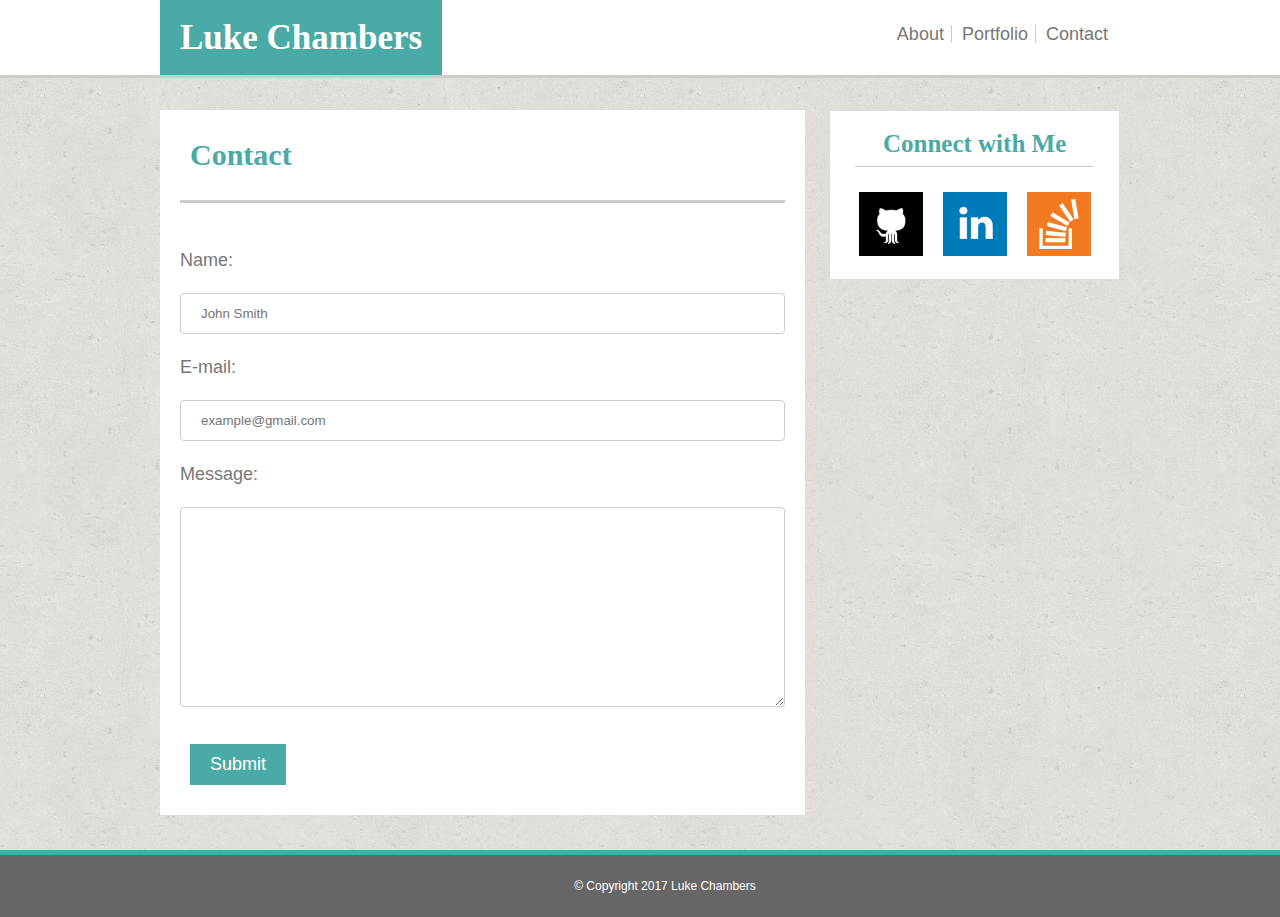
==== contact.html @ d086a47d "initial commit of basic portfolio files" ====
<!DOCTYPE html> 
<html lang="en-us"> 

<head>
	<meta charset="UTF-8">
	<link rel="stylesheet" type="text/css" href="assets/css/reset.css">
	<link rel="stylesheet" type="text/css" href="assets/css/style.css">
	<title>Luke Chambers Contact</title>
</head>


<body>
	<div id="whiteBar">
		<div class="mainContainer">
			<div id="header">
				<header>
					<h1>Luke Chambers</h1>
				</header>
			</div>
			<div id="sideLinksNoBorder">
				<a href="contact.html">Contact</a>
			</div>
			<div id="sideLinks">
				<a href="portfolio.html">Portfolio</a>
			</div>
			<div id="sideLinks">
				<a href="index.html">About</a>
			</div>
		</div>
	</div>
	<div>
	<br>
	<br>

		<div class="mainContainer">
			<div id="main">
				<div id="subHeader">
					<h2>Contact</h2>
				</div>
				<br><br>

				<form action="mailto:lukechambers91@gmail.com" method="post" enctype="text/plain" id="usrform">
				<br><p>Name:</p><br>
				<input type="text" name="name" placeholder="John Smith"><br>
				<br><p>E-mail:</p><br>
				<input type="text" name="mail" placeholder="example@gmail.com"><br>
				<br><p>Message:</p><br>
				<textarea class="textarea" rows="4" cols="50" name="comment" form="usrform"></textarea><br><br>
				<input type="submit" value="Submit">
				</form>
			</div>

			<div id="sidebar">
				<div id="sideHead">
					<h2>Connect with Me</h2>
				</div>
				<div id="icons">
					<a href="https://github.com/lchambers6/" target="_blank">
						<img src="assets/images/github.png" width="64" height="64" alt="GitHub Logo"></a>
				</div>
				<div id="icons">
					<a href="https://www.linkedin.com/in/luke-chambers-09997aa9/" target="_blank">
						<img src="assets/images/linkedin.png" width="64" height="64" alt="LinkedIn Logo"></a>
				</div>
				<div id="icons">
					<a href="https://stackoverflow.com/users/7872507/lukechambers91" target="_blank">
						<img src="assets/images/overflow.png" width="64" height="64" alt="Stack Overflow Logo">
					</a>
				</div>
			</div>
		</div>
	</div>
	<div id="footer">
		<h4>&copy; Copyright 2017 Luke Chambers</h4>
	</div>
</body>

</html>
---- assets/css/style.css ----
body {
	background-image: url(../images/cork-wallet.png);
	margin: auto;
}
h1 {
	font-family: 'Georgia', Times, Times New Roman, serif;
	font-size: 35px;
	font-weight: bold;
	color: #ffffff;
}
h2 {
	font-family: 'Georgia', Times, Times New Roman, serif;
	font-size: 30px;
	font-weight: bold;
	color: #4aaaa5;
}

h3 {
	font-family: 'Georgia', Times, Times New Roman, serif;
	font-size: 18px;
	color: #ffffff;
}
a {
	text-decoration: none;
	text-decoration: none;
	font-family: 'Arial', 'Helvetica Neue', Helvetica, sans-serif;
	font-size: 18px;
	color: #777777;
}

a:hover {
	color: lightgrey;
}

p {
	font-family: 'Arial', 'Helvetica Neue', Helvetica, sans-serif;
	font-size: 18px;
	color: #777777;
}

#whiteBar {
	background-color: #ffffff;
	height: 75px;
	width: auto;
	border-bottom: 3px solid #cccccc;
}
.mainContainer {
	width: 960px;
    margin: auto;
}

#header {
	background-color: #4aaaa5;
    float: left;
    text-align: center;
   	padding:20px;
}

#sideLinks{
	border-right: 1px solid #cccccc;
	float: right;
	padding: 0px 7px 0px 0px;
	margin: 25px 5px 25px 5px;
}

#sideLinksNoBorder{
	float: right;
	padding: 0px 7px 0px 0px;
	margin: 25px 5px 25px 5px;
}

#main {
	background-color: #ffffff;
	width: 63%;
	float: left;
	padding: 20px;
	margin-bottom: 35px;
}

#photo {
	float:left;
	width:35%;
}

#subHeader {
	height: 50px;
	border-bottom: 3px solid #cccccc;
	padding: 10px;
}

#sidebar {
	background-color: #ffffff;
	width: 28%;
	float: right;
	text-align: center;
	padding: 10px;
	border: 1px solid #dddddd;
}

#sidebar h2 {
	font-size: 25px;
}

#sideHead {
	padding: 10px;
	border-bottom: 1px solid #cccccc;
	margin: 0px 15px 15px 15px;
}


#footer {
	clear: both;
	background-color: #666666;
	width: auto;
	text-align: center;
	width:100%;
	padding: 25px;
	border-top: 5px solid #4aaaa5;
	font-size: 12px;
	font-family: 'Arial', 'Helvetica Neue', Helvetica, sans-serif;
	color: #ffffff;
}

#icons {
	float: left;
	margin: 10px;
	position: relative;
	right: -9px;
}

#icons:hover img{
    box-shadow: 0px 0px 30px 0px #4aaaa5;
}

input[type=text], select {
    width: 100%;
    padding: 12px 20px;
    margin: 8px 0;
    border: 1px solid #ccc;
    border-radius: 4px;
    box-sizing: border-box;
    font-family: 'Arial', 'Helvetica Neue', Helvetica, sans-serif;
	color: #777777;
}

.textarea {
    width: 100%;
    padding: 12px 20px;
    margin: 8px 0;
    border: 1px solid #ccc;
    border-radius: 4px;
    box-sizing: border-box;
    height:200px;
    font-family: 'Arial', 'Helvetica Neue', Helvetica, sans-serif;
	color: #777777;
}

input[type=submit] {
    background-color: #4aaaa5;
    color: #ffffff;
    padding: 10px 20px;
    margin: 10px;
    border:none;
	font-family: 'Arial', 'Helvetica Neue', Helvetica, sans-serif;
	font-size: 18px;
}

#portfolioImage {
	float: left;
	position: relative;
	margin: 10px;
}

#imageText {
	position: absolute;
	width: 100%;
	bottom: 20px;
	background-color: #4aaaa5;
	text-align: center;
	font-size: 18px;
	padding: 15px 0px 15px 0px;
}
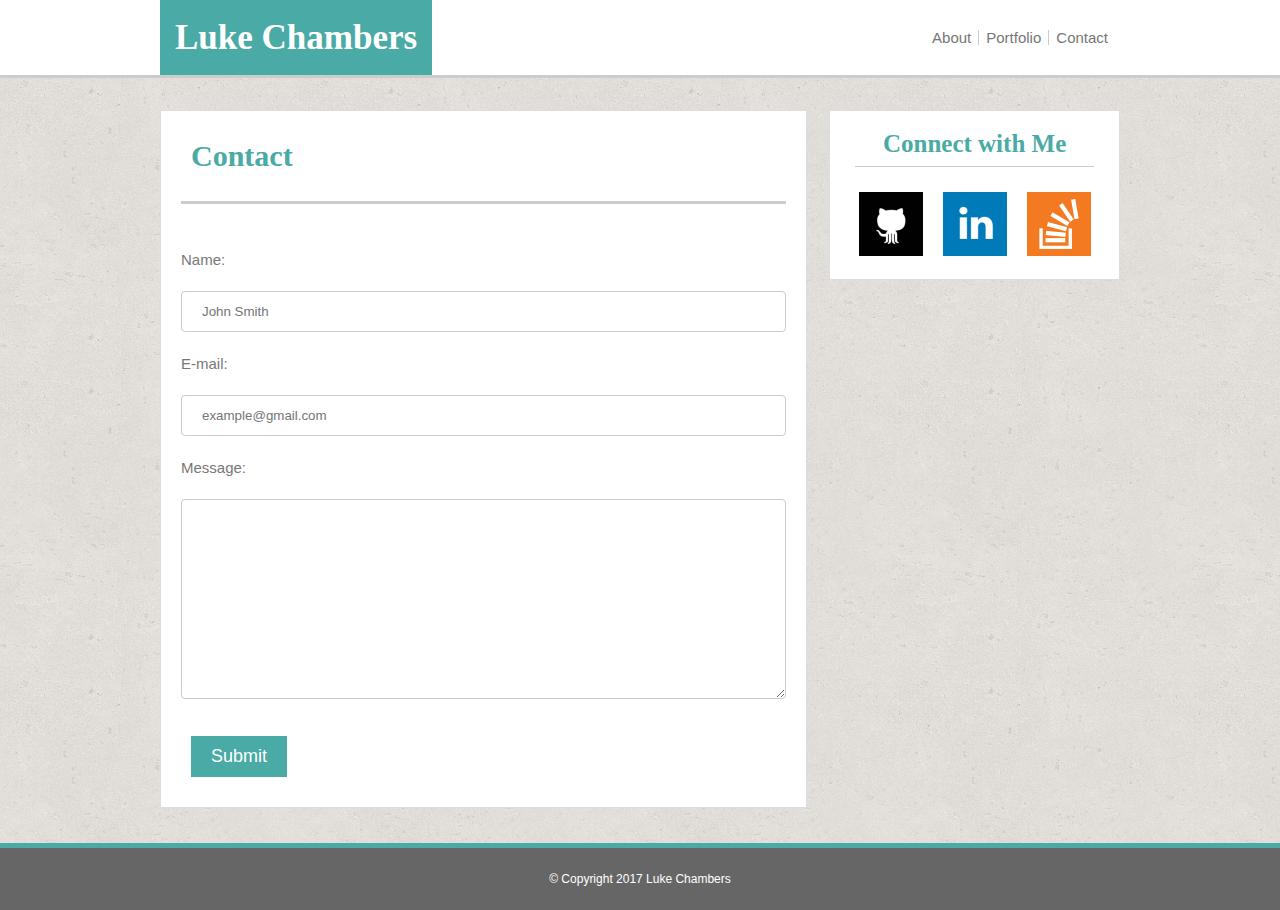
==== commit fc52e330: "final update" ====
--- a/contact.html
+++ b/contact.html
@@ -5,6 +5,7 @@
 
 <head>
 	<meta charset="UTF-8">
+	<meta name="viewport" content="width=device-width, initial-scale=1.0">
 	<link rel="stylesheet" type="text/css" href="assets/css/reset.css">
 	<link rel="stylesheet" type="text/css" href="assets/css/style.css">
 	<title>Luke Chambers Contact</title>
@@ -19,22 +20,12 @@
 					<h1>Luke Chambers</h1>
 				</header>
 			</div>
-			<div id="sideLinksNoBorder">
-				<a href="contact.html">Contact</a>
-			</div>
-			<div id="sideLinks">
-				<a href="portfolio.html">Portfolio</a>
-			</div>
-			<div id="sideLinks">
-				<a href="index.html">About</a>
-			</div>
-		</div>
-	</div>
-	<div>
-	<br>
-	<br>
+			<ul id="sideLinks">
+				<li class="leftBorder"><a href="index.html"><p>About</p></a></li>
+				<li class="leftBorder"><a href="portfolio.html"><p>Portfolio</p></a></li>
+				<li id="noBorder"><a href="contact.html"><p>Contact</p></a></li>
+			</ul>
 
-		<div class="mainContainer">
 			<div id="main">
 				<div id="subHeader">
 					<h2>Contact</h2>
@@ -70,7 +61,7 @@
 					</a>
 				</div>
 			</div>
-		</div>
+
 	</div>
 	<div id="footer">
 		<h4>&copy; Copyright 2017 Luke Chambers</h4>
--- a/assets/css/style.css
+++ b/assets/css/style.css
@@ -2,12 +2,14 @@
 	background-image: url(../images/cork-wallet.png);
 	margin: auto;
 }
+
 h1 {
 	font-family: 'Georgia', Times, Times New Roman, serif;
 	font-size: 35px;
 	font-weight: bold;
 	color: #ffffff;
 }
+
 h2 {
 	font-family: 'Georgia', Times, Times New Roman, serif;
 	font-size: 30px;
@@ -17,14 +19,15 @@
 
 h3 {
 	font-family: 'Georgia', Times, Times New Roman, serif;
-	font-size: 18px;
+	font-size: 15px;
 	color: #ffffff;
 }
+
 a {
 	text-decoration: none;
 	text-decoration: none;
 	font-family: 'Arial', 'Helvetica Neue', Helvetica, sans-serif;
-	font-size: 18px;
+	font-size: 15px;
 	color: #777777;
 }
 
@@ -34,7 +37,7 @@
 
 p {
 	font-family: 'Arial', 'Helvetica Neue', Helvetica, sans-serif;
-	font-size: 18px;
+	font-size: 15px;
 	color: #777777;
 }
 
@@ -44,6 +47,7 @@
 	width: auto;
 	border-bottom: 3px solid #cccccc;
 }
+
 .mainContainer {
 	width: 960px;
     margin: auto;
@@ -53,33 +57,42 @@
 	background-color: #4aaaa5;
     float: left;
     text-align: center;
-   	padding:20px;
-}
-
-#sideLinks{
+	padding: 20px 15px 20px 15px;
+}
+
+#sideLinks {
+	display: inline-flex;
+	float: right;
+	margin: 30px 5px 30px 5px;
+}
+
+.leftBorder {
 	border-right: 1px solid #cccccc;
 	float: right;
-	padding: 0px 7px 0px 0px;
-	margin: 25px 5px 25px 5px;
-}
-
-#sideLinksNoBorder{
+	padding: 0px 7px 0px 7px;
+}
+
+#noBorder {
 	float: right;
-	padding: 0px 7px 0px 0px;
-	margin: 25px 5px 25px 5px;
+	padding: 0px 7px 0px 7px;
 }
 
 #main {
+	margin-top: 35px;
 	background-color: #ffffff;
 	width: 63%;
 	float: left;
 	padding: 20px;
 	margin-bottom: 35px;
+	border: 1px solid #dddddd;
 }
 
 #photo {
 	float:left;
-	width:35%;
+	margin-right: 15px;
+}
+
+#info {
 }
 
 #subHeader {
@@ -89,6 +102,7 @@
 }
 
 #sidebar {
+	margin-top: 35px;
 	background-color: #ffffff;
 	width: 28%;
 	float: right;
@@ -114,11 +128,12 @@
 	width: auto;
 	text-align: center;
 	width:100%;
-	padding: 25px;
+	padding: 25px 0px 25px 0px;
 	border-top: 5px solid #4aaaa5;
 	font-size: 12px;
 	font-family: 'Arial', 'Helvetica Neue', Helvetica, sans-serif;
 	color: #ffffff;
+	margin-top: 15px
 }
 
 #icons {
@@ -179,4 +194,131 @@
 	text-align: center;
 	font-size: 18px;
 	padding: 15px 0px 15px 0px;
+}
+
+@media screen and (max-width: 980px) {
+	.mainContainer {
+		width: 85%;
+	    margin: auto;
+	    padding: none;
+	}
+
+	#main {
+		width: 45%;
+	}
+
+	#sidebar {
+		width: 275px;
+	}
+
+	#icons {
+		margin: 5px;
+		position: relative;
+		right: -25px;
+	}
+}
+
+
+@media screen and (max-width: 768px) {
+	.mainContainer {
+		width: 80%;
+	    margin: auto;
+	    padding: none;
+	}
+
+	#main {
+		float: left;
+		width: 100%;
+		box-sizing: border-box;
+	}
+
+	#sidebar {
+		float: left;
+		width: 100%;
+		text-align: left;
+		padding: none;
+		margin-top: 0px;
+		margin-bottom: 35px;
+		clear: both;
+		box-sizing: border-box;
+	}
+
+	#sideHead {
+		padding: 10px;
+		margin: 0px 15px 15px 15px;
+	}
+
+	.leftBorder {
+		border: none;
+		float: none;
+		padding: 0px 5px 0px 5px;
+	}
+
+	#noBorder {
+		float: none;
+		padding: 0px 5px 0px 5px;
+	}
+
+}	
+
+
+@media screen and (max-width: 640px) {
+	.mainContainer {
+		width: 100%;
+	    margin: auto;
+	    padding: none;
+	    text-align: center;
+	}
+
+	#sideLinks {
+		display: inline-flex;
+	    margin: 0px;
+	    box-sizing: border-box;
+		background-color: #ffffff;
+		float: none;
+		padding: 20px;
+	}
+
+	.leftBorder {
+		border: none;
+		float: left;
+		padding: 0px 15px 0px 15px;
+	}
+
+	#noBorder {
+		float: none;
+		padding: 0px 15px 0px 15px;
+	}
+
+	#header {
+	    width: 100%;
+	    margin: 0px 0px 0px 0px;
+	    box-sizing: border-box;
+	}
+
+	#main {
+		float: left;
+		width: 100%;
+		box-sizing: border-box;
+		text-align: left;
+	}
+
+	#sidebar {
+		float: left;
+		width: 100%;
+		text-align: left;
+		padding: none;
+		margin-top: 0px;
+		margin-bottom: 35px;
+		clear: both;
+		box-sizing: border-box;
+	}
+
+	#sideHead {
+		padding: 10px;
+		margin: 0px 15px 15px 15px;
+	}
+	#whiteBar {
+		height: 130px;
+	}
 }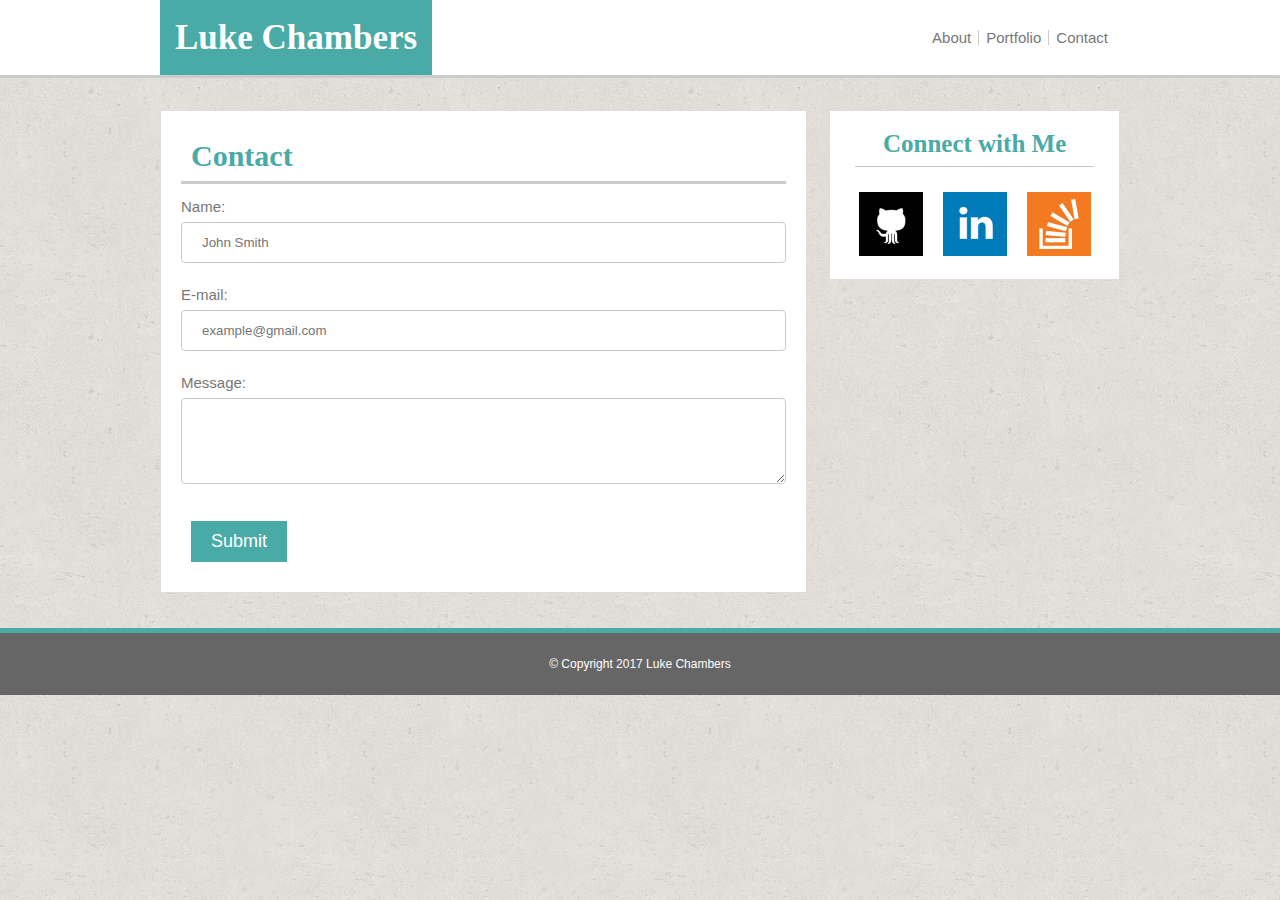
==== commit eb1ef71d: "final push" ====
--- a/contact.html
+++ b/contact.html
@@ -10,7 +10,6 @@
 	<link rel="stylesheet" type="text/css" href="assets/css/style.css">
 	<title>Luke Chambers Contact</title>
 </head>
-
 
 <body>
 	<div id="whiteBar">
@@ -30,14 +29,13 @@
 				<div id="subHeader">
 					<h2>Contact</h2>
 				</div>
-				<br><br>
 
 				<form action="mailto:lukechambers91@gmail.com" method="post" enctype="text/plain" id="usrform">
-				<br><p>Name:</p><br>
+				<p>Name:</p>
 				<input type="text" name="name" placeholder="John Smith"><br>
-				<br><p>E-mail:</p><br>
+				<br><p>E-mail:</p>
 				<input type="text" name="mail" placeholder="example@gmail.com"><br>
-				<br><p>Message:</p><br>
+				<br><p>Message:</p>
 				<textarea class="textarea" rows="4" cols="50" name="comment" form="usrform"></textarea><br><br>
 				<input type="submit" value="Submit">
 				</form>
--- a/assets/css/style.css
+++ b/assets/css/style.css
@@ -25,14 +25,9 @@
 
 a {
 	text-decoration: none;
-	text-decoration: none;
 	font-family: 'Arial', 'Helvetica Neue', Helvetica, sans-serif;
 	font-size: 15px;
 	color: #777777;
-}
-
-a:hover {
-	color: lightgrey;
 }
 
 p {
@@ -92,13 +87,10 @@
 	margin-right: 15px;
 }
 
-#info {
-}
-
 #subHeader {
-	height: 50px;
 	border-bottom: 3px solid #cccccc;
 	padding: 10px;
+	margin-bottom: 15px;
 }
 
 #sidebar {
@@ -165,7 +157,6 @@
     border: 1px solid #ccc;
     border-radius: 4px;
     box-sizing: border-box;
-    height:200px;
     font-family: 'Arial', 'Helvetica Neue', Helvetica, sans-serif;
 	color: #777777;
 }
@@ -180,7 +171,7 @@
 	font-size: 18px;
 }
 
-#portfolioImage {
+.portfolioImage {
 	float: left;
 	position: relative;
 	margin: 10px;
@@ -248,17 +239,6 @@
 		margin: 0px 15px 15px 15px;
 	}
 
-	.leftBorder {
-		border: none;
-		float: none;
-		padding: 0px 5px 0px 5px;
-	}
-
-	#noBorder {
-		float: none;
-		padding: 0px 5px 0px 5px;
-	}
-
 }	
 
 
